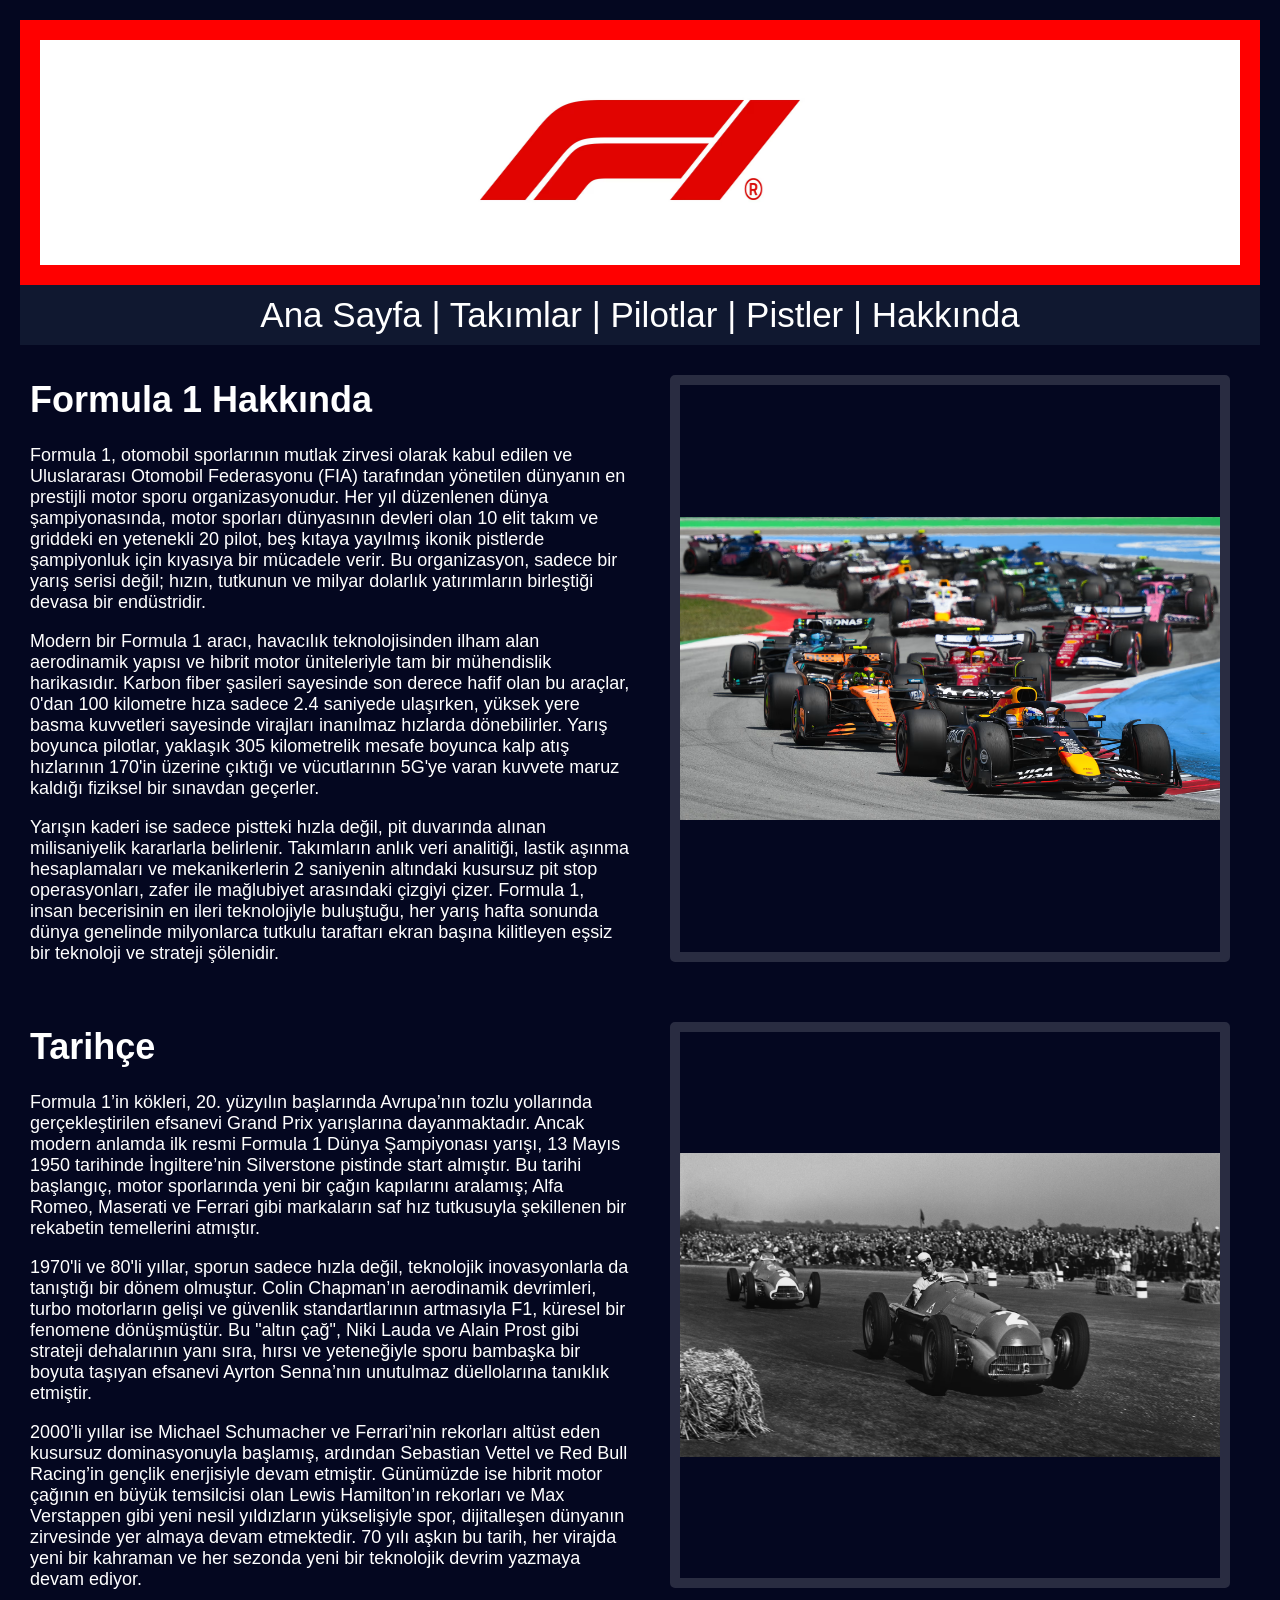
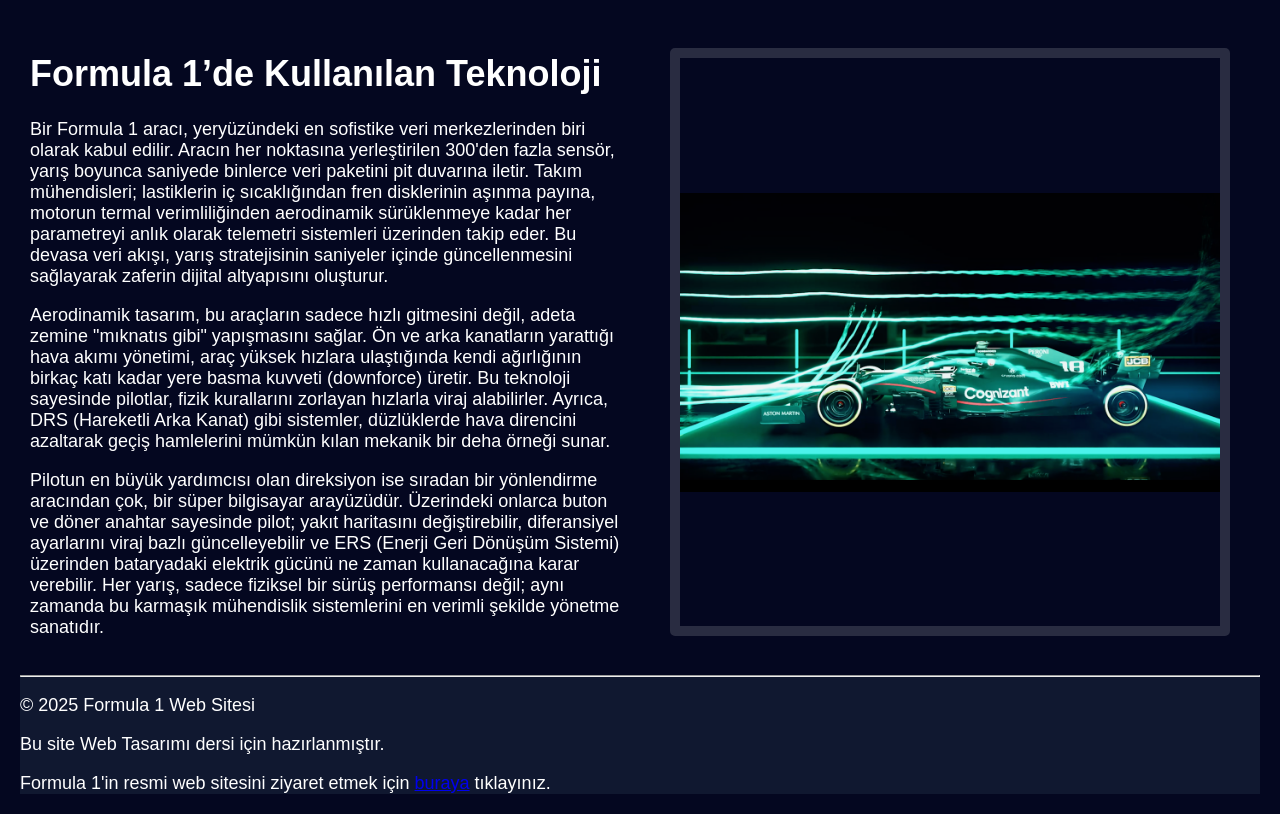
==== anasayfa.html @ 1775e50a "Add files via upload" ====
<!DOCTYPE html>

<html lang="tr">

	<head>
		<title> Formula 1 Web Sitesi | Ana Sayfa </title>
		<meta charset = "UTF-8" >
		<link rel="stylesheet" href="style.css">
		
		<style>
			
			.tanıtım{
				display:grid;
				grid-template-columns:1fr 1fr;
				grid-template-areas:"metin resim";
			}
			
			.metin{
				grid-area:metin;
				margin:10px;
			}
			
			.resim{
				grid-area:resim;
				border:10px solid rgba(255, 255, 255, 0.15);
				border-radius:5px;
				margin:30px;
				display:flex;
				align-items:center;
			}
			
			.resim img{
				width:100%;
			}
			
		</style>
	
	</head>

	<body>
	
		<header>
			<img src = "resimler/f1.avif" alt="Formula 1 Logo" width="400px" height="200px">
		</header>
		
		<nav>
			<a href="anasayfa.html">Ana Sayfa</a> |
			<a href="takimlar.html">Takımlar</a> |
			<a href="pilotlar.html">Pilotlar</a> |
			<a href="pistler.html">Pistler</a> | 
			<a href="hakkinda.html">Hakkında</a>
		</nav>	
		
		<div id="formula1">
		
			<div class="tanıtım">
				<div class="metin">
					<h1>Formula 1 Hakkında</h1>

					<p>
					Formula 1, otomobil sporlarının mutlak zirvesi olarak kabul edilen ve Uluslararası Otomobil Federasyonu (FIA) tarafından yönetilen dünyanın en prestijli motor sporu organizasyonudur. Her yıl düzenlenen dünya şampiyonasında, motor sporları dünyasının devleri olan 10 elit takım ve griddeki en yetenekli 20 pilot, beş kıtaya yayılmış ikonik pistlerde şampiyonluk için kıyasıya bir mücadele verir. Bu organizasyon, sadece bir yarış serisi değil; hızın, tutkunun ve milyar dolarlık yatırımların birleştiği devasa bir endüstridir.
					</p>

					<p>
					Modern bir Formula 1 aracı, havacılık teknolojisinden ilham alan aerodinamik yapısı ve hibrit motor üniteleriyle tam bir mühendislik harikasıdır. Karbon fiber şasileri sayesinde son derece hafif olan bu araçlar, 0'dan 100 kilometre hıza sadece 2.4 saniyede ulaşırken, yüksek yere basma kuvvetleri sayesinde virajları inanılmaz hızlarda dönebilirler. Yarış boyunca pilotlar, yaklaşık 305 kilometrelik mesafe boyunca kalp atış hızlarının 170'in üzerine çıktığı ve vücutlarının 5G'ye varan kuvvete maruz kaldığı fiziksel bir sınavdan geçerler.
					</p>

					<p>
					Yarışın kaderi ise sadece pistteki hızla değil, pit duvarında alınan milisaniyelik kararlarla belirlenir. Takımların anlık veri analitiği, lastik aşınma hesaplamaları ve mekanikerlerin 2 saniyenin altındaki kusursuz pit stop operasyonları, zafer ile mağlubiyet arasındaki çizgiyi çizer. Formula 1, insan becerisinin en ileri teknolojiyle buluştuğu, her yarış hafta sonunda dünya genelinde milyonlarca tutkulu taraftarı ekran başına kilitleyen eşsiz bir teknoloji ve strateji şölenidir.
					</p>
					
				</div>
					<div class="resim">
						<img src="resimler/f1race.avif"  alt="F1 Yarışı">
					</div>
			</div>
			
			<div class="tanıtım">
				<div class="metin">
					<h1>Tarihçe</h1>

					<p>
					Formula 1’in kökleri, 20. yüzyılın başlarında Avrupa’nın tozlu yollarında gerçekleştirilen efsanevi Grand Prix yarışlarına dayanmaktadır. Ancak modern anlamda ilk resmi Formula 1 Dünya Şampiyonası yarışı, 13 Mayıs 1950 tarihinde İngiltere’nin Silverstone pistinde start almıştır. Bu tarihi başlangıç, motor sporlarında yeni bir çağın kapılarını aralamış; Alfa Romeo, Maserati ve Ferrari gibi markaların saf hız tutkusuyla şekillenen bir rekabetin temellerini atmıştır.
					</p>

					<p>
					1970'li ve 80'li yıllar, sporun sadece hızla değil, teknolojik inovasyonlarla da tanıştığı bir dönem olmuştur. Colin Chapman’ın aerodinamik devrimleri, turbo motorların gelişi ve güvenlik standartlarının artmasıyla F1, küresel bir fenomene dönüşmüştür. Bu "altın çağ", Niki Lauda ve Alain Prost gibi strateji dehalarının yanı sıra, hırsı ve yeteneğiyle sporu bambaşka bir boyuta taşıyan efsanevi Ayrton Senna’nın unutulmaz düellolarına tanıklık etmiştir.
					</p>

					<p>
					2000’li yıllar ise Michael Schumacher ve Ferrari’nin rekorları altüst eden kusursuz dominasyonuyla başlamış, ardından Sebastian Vettel ve Red Bull Racing’in gençlik enerjisiyle devam etmiştir. Günümüzde ise hibrit motor çağının en büyük temsilcisi olan Lewis Hamilton’ın rekorları ve Max Verstappen gibi yeni nesil yıldızların yükselişiyle spor, dijitalleşen dünyanın zirvesinde yer almaya devam etmektedir. 70 yılı aşkın bu tarih, her virajda yeni bir kahraman ve her sezonda yeni bir teknolojik devrim yazmaya devam ediyor.
					</p>
					
				</div>
					<div class="resim">
						<img src="resimler/oldf1race.avif"  alt="Eski F1 Yarışı">
					</div>
			</div>
			
			<div class="tanıtım">
				<div class="metin">
				<h1>Formula 1’de Kullanılan Teknoloji</h1>

				<p>
				Bir Formula 1 aracı, yeryüzündeki en sofistike veri merkezlerinden biri olarak kabul edilir. Aracın her noktasına yerleştirilen 300'den fazla sensör, yarış boyunca saniyede binlerce veri paketini pit duvarına iletir. Takım mühendisleri; lastiklerin iç sıcaklığından fren disklerinin aşınma payına, motorun termal verimliliğinden aerodinamik sürüklenmeye kadar her parametreyi anlık olarak telemetri sistemleri üzerinden takip eder. Bu devasa veri akışı, yarış stratejisinin saniyeler içinde güncellenmesini sağlayarak zaferin dijital altyapısını oluşturur.
				</p>

				<p>
				Aerodinamik tasarım, bu araçların sadece hızlı gitmesini değil, adeta zemine "mıknatıs gibi" yapışmasını sağlar. Ön ve arka kanatların yarattığı hava akımı yönetimi, araç yüksek hızlara ulaştığında kendi ağırlığının birkaç katı kadar yere basma kuvveti (downforce) üretir. Bu teknoloji sayesinde pilotlar, fizik kurallarını zorlayan hızlarla viraj alabilirler. Ayrıca, DRS (Hareketli Arka Kanat) gibi sistemler, düzlüklerde hava direncini azaltarak geçiş hamlelerini mümkün kılan mekanik bir deha örneği sunar.
				</p>

				<p>
				Pilotun en büyük yardımcısı olan direksiyon ise sıradan bir yönlendirme aracından çok, bir süper bilgisayar arayüzüdür. Üzerindeki onlarca buton ve döner anahtar sayesinde pilot; yakıt haritasını değiştirebilir, diferansiyel ayarlarını viraj bazlı güncelleyebilir ve ERS (Enerji Geri Dönüşüm Sistemi) üzerinden bataryadaki elektrik gücünü ne zaman kullanacağına karar verebilir. Her yarış, sadece fiziksel bir sürüş performansı değil; aynı zamanda bu karmaşık mühendislik sistemlerini en verimli şekilde yönetme sanatıdır.
				</p>
				
				</div>
					<div class="resim">
						<img src="resimler/f1tech.png"  alt="F1 Aerodinamik Teknolojisi">
					</div>
			</div>
		</div>
		
		<footer>
			<hr>
			<p> &copy; 2025 Formula 1 Web Sitesi </p>
			<p>Bu site Web Tasarımı dersi için hazırlanmıştır.</p>
			<p>Formula 1'in resmi web sitesini ziyaret etmek için
			<a href="https://www.formula1.com/" target="_blank" title="F1 resmi sitesine gider">buraya</a> tıklayınız.</p>
		</footer>

    </body>
	
</html>
---- style.css ----
body {
	background-color:#040720;
	color:white;
	font-family:Arial;
	font-size:18px;
	margin:20px;
}

header{
	background-color:white;
	border-style: solid;
	border-color:red;
	border-width:20px;
	padding: 10px;
	text-align:center;
}

nav {
  font-size: 35px;
  text-align: center;
  text-decoration: none;
  background-color:#101830;
  color: white;
  padding:10px;
  margin: 0px;
}

nav a {
	color: white;
	text-decoration: none;
}

footer{
	background-color:#101830;
}
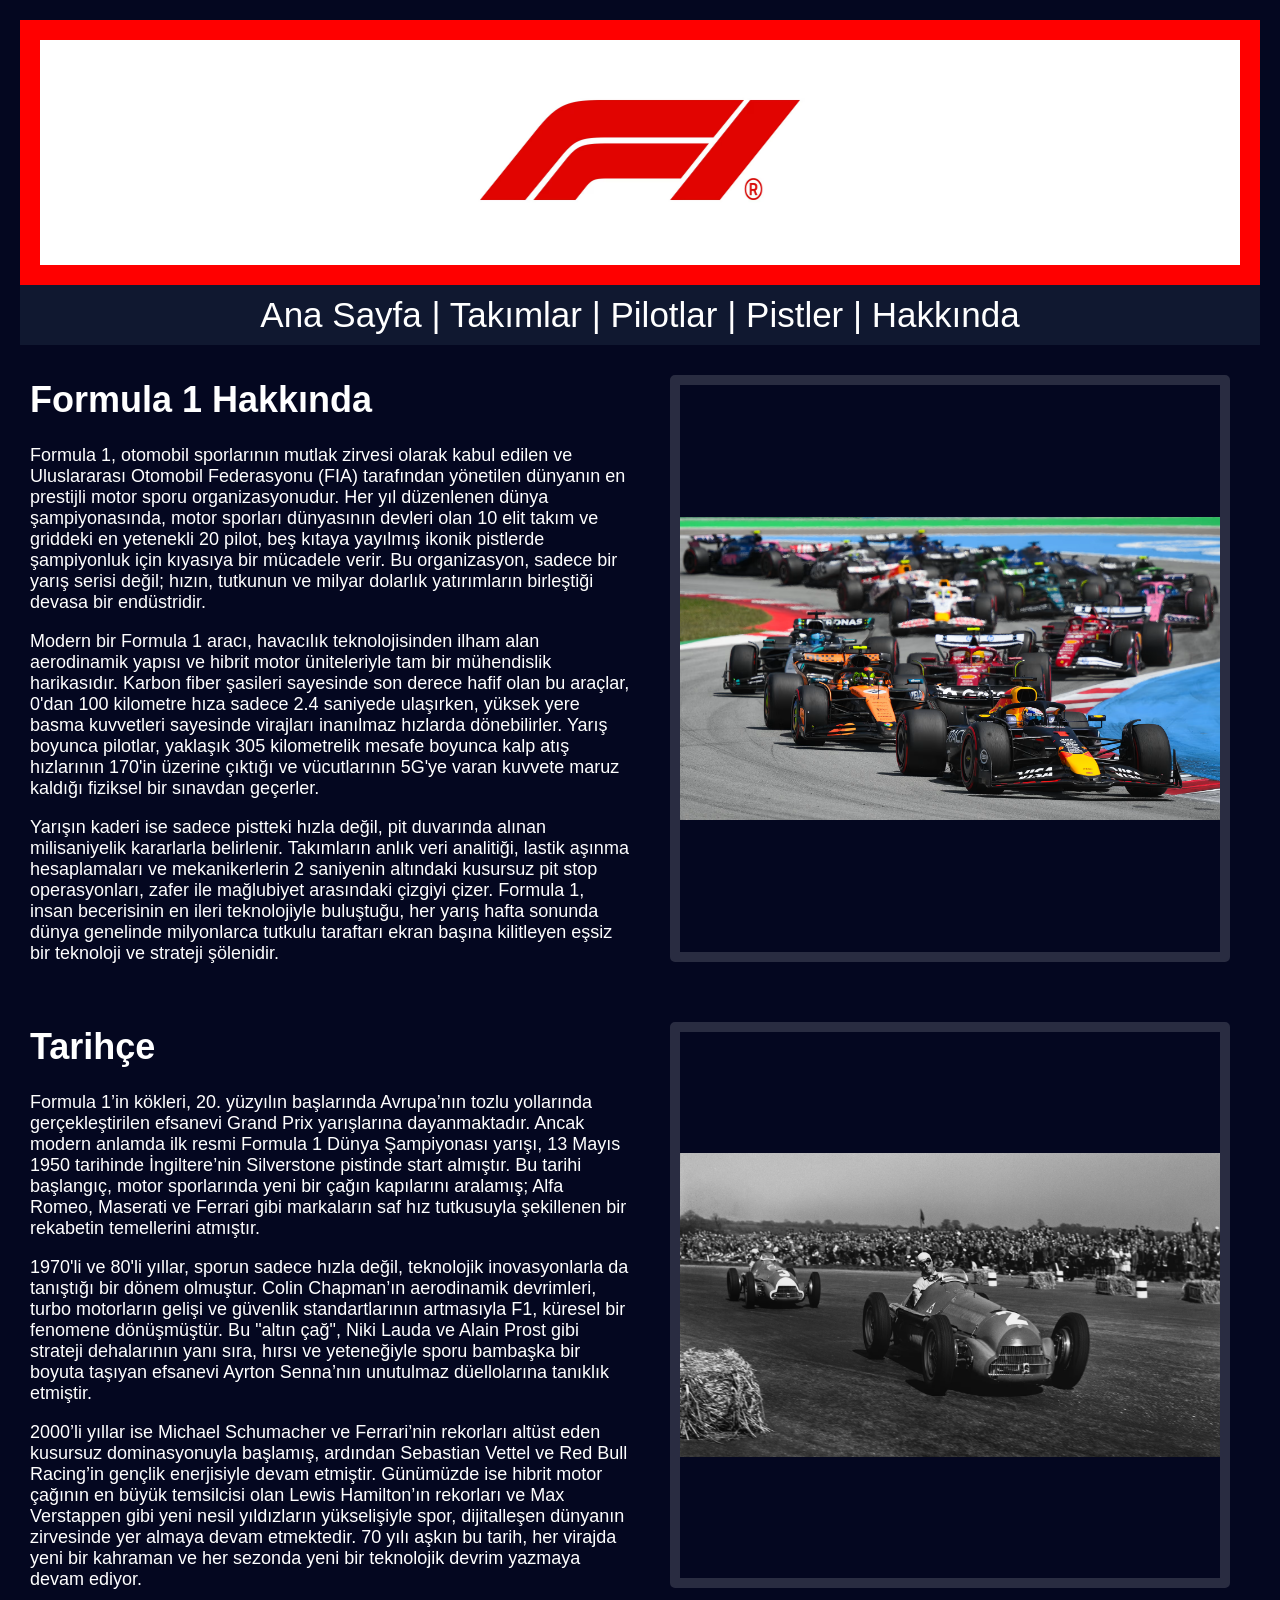
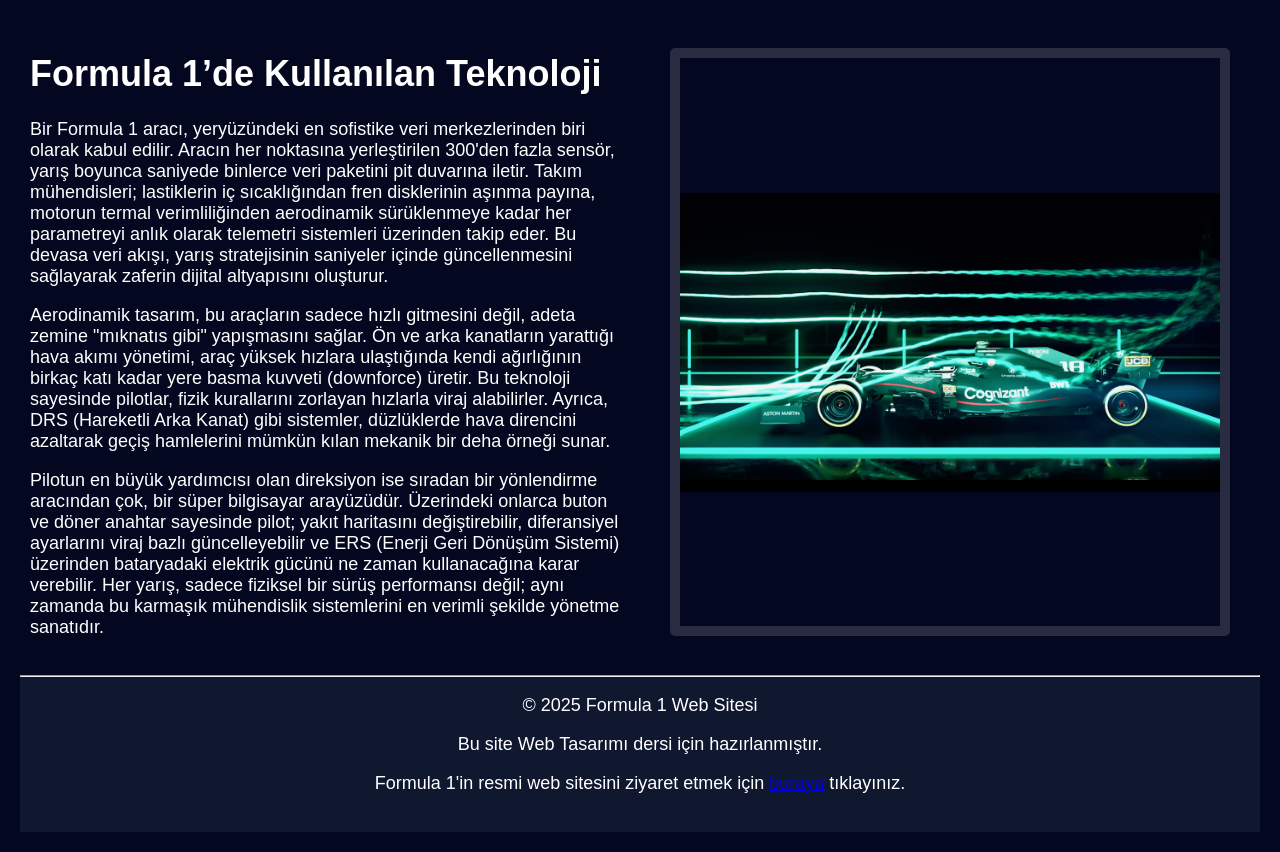
==== commit d8fbcfff: "Proje güncellendi" ====
--- a/anasayfa.html
+++ b/anasayfa.html
@@ -6,41 +6,12 @@
 		<title> Formula 1 Web Sitesi | Ana Sayfa </title>
 		<meta charset = "UTF-8" >
 		<link rel="stylesheet" href="style.css">
-		
-		<style>
-			
-			.tanıtım{
-				display:grid;
-				grid-template-columns:1fr 1fr;
-				grid-template-areas:"metin resim";
-			}
-			
-			.metin{
-				grid-area:metin;
-				margin:10px;
-			}
-			
-			.resim{
-				grid-area:resim;
-				border:10px solid rgba(255, 255, 255, 0.15);
-				border-radius:5px;
-				margin:30px;
-				display:flex;
-				align-items:center;
-			}
-			
-			.resim img{
-				width:100%;
-			}
-			
-		</style>
-	
 	</head>
 
 	<body>
 	
 		<header>
-			<img src = "resimler/f1.avif" alt="Formula 1 Logo" width="400px" height="200px">
+			<img src = "resimler/f1.avif" alt="Formula 1 Logo">
 		</header>
 		
 		<nav>
@@ -53,8 +24,8 @@
 		
 		<div id="formula1">
 		
-			<div class="tanıtım">
-				<div class="metin">
+			<div class="tanitim">
+				<div class="anasayfa-metin">
 					<h1>Formula 1 Hakkında</h1>
 
 					<p>
@@ -70,13 +41,13 @@
 					</p>
 					
 				</div>
-					<div class="resim">
+					<div class="anasayfa-resim">
 						<img src="resimler/f1race.avif"  alt="F1 Yarışı">
 					</div>
 			</div>
 			
-			<div class="tanıtım">
-				<div class="metin">
+			<div class="tanitim">
+				<div class="anasayfa-metin">
 					<h1>Tarihçe</h1>
 
 					<p>
@@ -92,13 +63,13 @@
 					</p>
 					
 				</div>
-					<div class="resim">
+					<div class="anasayfa-resim">
 						<img src="resimler/oldf1race.avif"  alt="Eski F1 Yarışı">
 					</div>
 			</div>
 			
-			<div class="tanıtım">
-				<div class="metin">
+			<div class="tanitim">
+				<div class="anasayfa-metin">
 				<h1>Formula 1’de Kullanılan Teknoloji</h1>
 
 				<p>
@@ -114,7 +85,7 @@
 				</p>
 				
 				</div>
-					<div class="resim">
+					<div class="anasayfa-resim">
 						<img src="resimler/f1tech.png"  alt="F1 Aerodinamik Teknolojisi">
 					</div>
 			</div>
--- a/style.css
+++ b/style.css
@@ -1,3 +1,5 @@
+/* GENEL CSS*/
+
 body {
 	background-color:#040720;
 	color:white;
@@ -13,6 +15,11 @@
 	border-width:20px;
 	padding: 10px;
 	text-align:center;
+}
+
+header img{
+	width: 400px;
+	height: 200px;
 }
 
 nav {
@@ -32,4 +39,253 @@
 
 footer{
 	background-color:#101830;
+	padding-bottom: 20px;
+	text-align: center;
+}
+
+
+
+/*ANASAYFA CSS*/
+.tanitim{
+	display:grid;
+	grid-template-columns:1fr 1fr;
+	grid-template-areas:"metin resim";
+}
+
+.anasayfa-metin{
+	grid-area:metin;
+	margin:10px;
+}
+
+.anasayfa-resim{
+	grid-area:resim;
+	border:10px solid rgba(255, 255, 255, 0.15);
+	border-radius:5px;
+	margin:30px;
+	display:flex;
+	align-items:center;
+}
+
+.anasayfa-resim img{
+	width:100%;
+}
+
+
+
+/*TAKIMLAR CSS*/
+
+#takimlar{
+	background-color:#101830;
+	margin:25px;
+	padding:20px;
+	
+	display: flex;
+	flex-wrap: wrap;
+	justify-content: space-evenly;
+}
+
+.takim{
+	width:200px;
+	height:200px;
+	margin:50px;
+	border:3px solid #c5c6c7;
+}
+
+.takim img{
+	width:200px;
+	height:200px;
+}
+
+
+
+
+#tablo-sampiyon{
+	display:grid;
+	grid-template-columns:2fr 1fr;
+	grid-template-areas:"takimlar-tablo sampiyon-resim";
+}
+
+.takimlar-tablo{
+	grid-area:takimlar-tablo;
+	margin-top:40px;
+	margin-bottom:100px;
+}
+
+.takimlar-tablo h2{
+	margin-left:40px;
+}
+
+.sampiyon-resim{
+	grid-area:sampiyon-resim;
+	margin-top:40px;
+	margin-right:40px;
+	margin-bottom:100px;
+}
+
+.sampiyon-resim img{
+	width:730px;
+	border: 2px solid #D4AF37;
+}
+
+.takim-siralama{
+	border:4px solid rgba(255, 255, 255, 0.15);
+	width:85%;
+	margin-left:40px;
+}
+
+.takim-siralama th {
+	text-align:left;
+	padding:15px;
+	border-bottom: 1px solid red;
+}
+
+.takim-siralama td{
+	justify-content:right;
+	padding:10px 10px;
+	border-bottom: 1px solid rgba(255, 255, 255, 0.1);
+}
+
+
+
+
+#takimlar-hakkinda{
+	margin:30px;
+}
+
+.takim-arac{
+	display:grid;
+	grid-template-columns:1fr 1fr;
+	grid-template-areas:"takim-metin arac";
+	margin:30px;
+}
+
+.takim-metin{
+	grid-area:takim-metin;
+	margin:10px;
+}
+
+.arac{
+	grid-area:arac;
+	border:10px solid rgba(255, 255, 255, 0.5);
+	display:flex;
+	align-items:center;
+	padding:5px;
+}
+
+.arac img{
+	width:100%;
+}
+
+
+
+/*PİLOTLAR CSS*/
+
+#tablo-pilot{
+	display:grid;
+	grid-template-columns:3fr 1fr;
+	grid-template-areas:"puan sampiyon";
+	margin-top:40px;
+}
+
+.pilot-puan{
+	grid-area:puan;
+}
+
+.sampiyon{
+	grid-area:sampiyon;
+	margin-right:40px;
+	margin-left:20px;
+	margin-bottom:50px;
+}
+
+.sampiyon img{
+	width:100%;
+	height:820px;
+	border: 2px solid #D4AF37;
+}
+
+.pilot-siralama{
+	border:7px solid rgba(255, 255, 255, 0.15);
+	width:100%;
+}
+.pilot-siralama th {
+	text-align:left;
+	padding:15px;
+	border-bottom: 1px solid red;
+}
+
+.pilot-siralama td{
+	padding:7px 10px;
+	border-bottom: 1px solid rgba(255, 255, 255, 0.1);
+}
+
+
+
+
+#pilotlar{
+	margin:30px;
+}
+
+.resim-metin{
+	display:grid;
+	grid-template-columns:1fr 3fr 1fr 3fr;
+	margin-bottom:20px;
+}
+
+.pilot-resim{
+	border: 2px solid #c5c6c7;
+	padding:5px;
+	margin-left:10px;
+	display:flex;
+	justify-content:center;
+	height:550px;
+}
+
+.pilot-metin{
+	border: 2px solid #c5c6c7;
+	padding:15px;
+	margin-right:10px;
+}
+
+.pilot-resim img{
+	width:170px;
+}
+
+
+
+/*PİSTLER CSS*/
+
+.pist-metin-resim{
+	display:grid;
+	grid-template-columns:1fr 2fr 1fr;
+	grid-template-areas:"pist metin resim";
+	margin:20px;
+	margin-bottom:50px;
+	border: 2px solid #94A3B8;
+}
+
+.pist{
+	grid-area:pist;
+}
+
+.pist img{
+	width:100%;
+	height:100%;
+	background-color:#2C3E50;
+}
+
+.metin{
+	grid-area:metin;
+	padding:10px;
+	border-left: 2px solid #94A3B8; 
+	border-right: 2px solid #94A3B8;
+}
+
+.resim{
+	grid-area:resim;
+}
+
+.resim img{
+	width:100%;
+	height:100%;
 }
